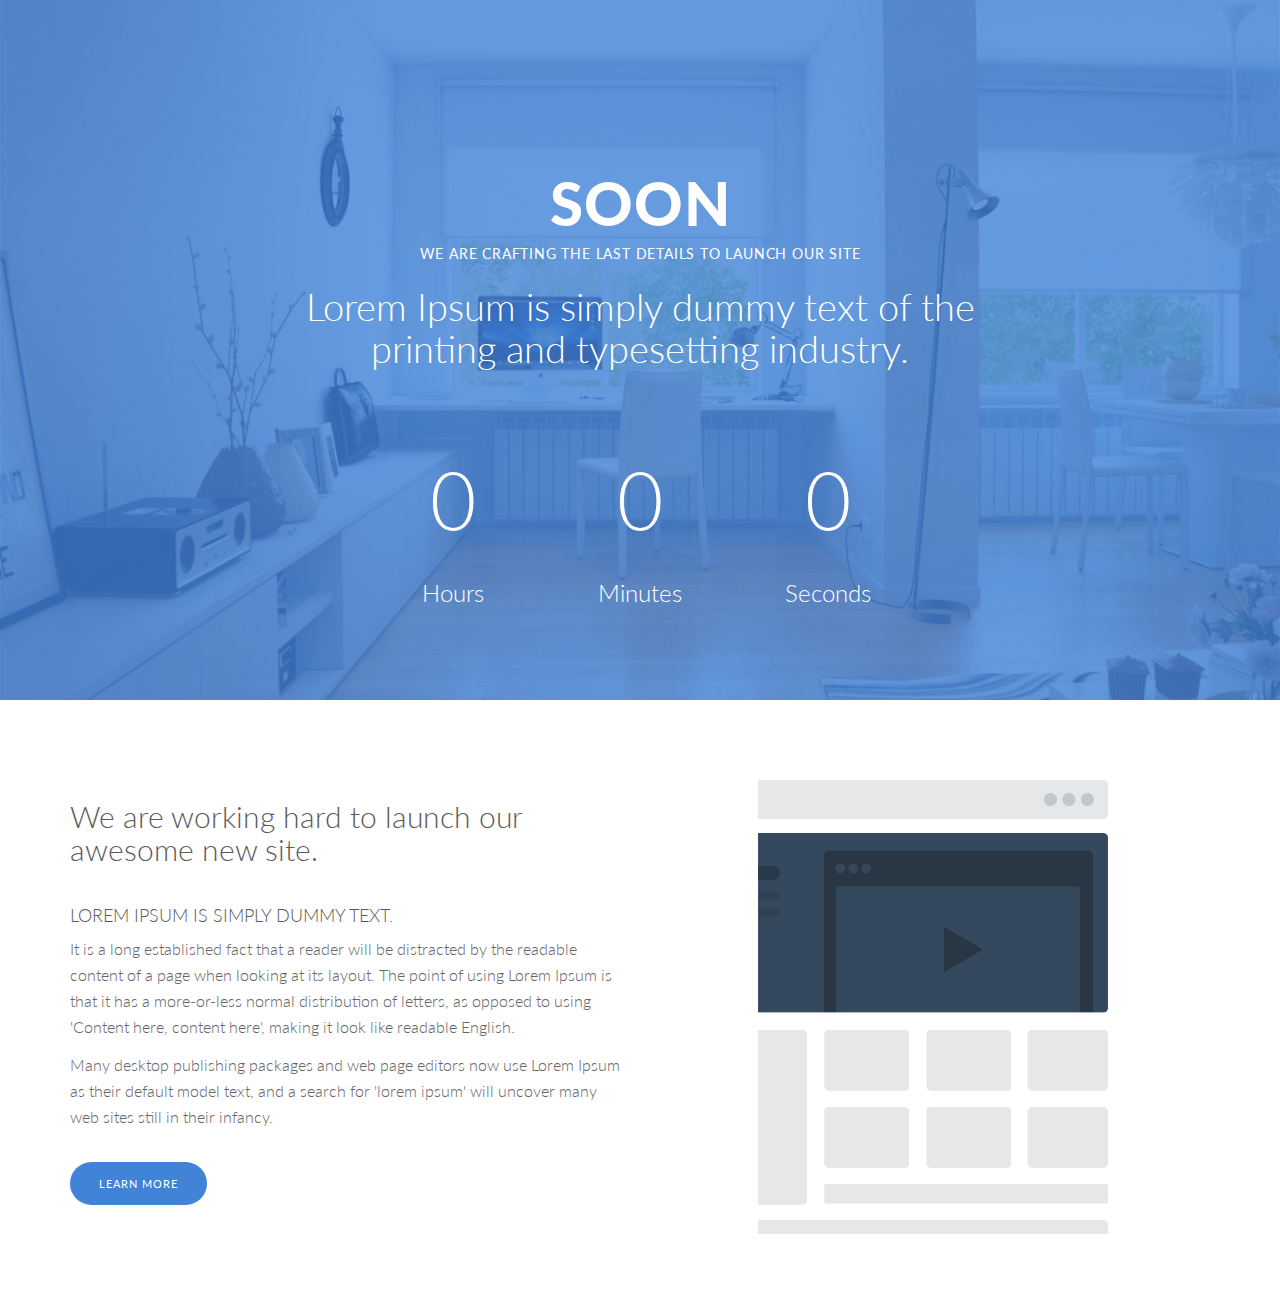
==== frontend/comming-Soon/index.html @ a6187908 "changes" ====
<!DOCTYPE html>
<html lang="en">
<head>
  <meta charset="utf-8">
  <title>Soon - Website Under Construction Template</title>
  <meta content="width=device-width, initial-scale=1.0" name="viewport">
  <meta content="" name="keywords">
  <meta content="" name="description">

  <!-- Favicons -->
  <link href="img/favicon.png" rel="icon">
  <link href="img/apple-touch-icon.png" rel="apple-touch-icon">

  <!-- Google Fonts -->
  <link href="https://fonts.googleapis.com/css?family=Lato:300,400,700,900" rel="stylesheet">

  <!-- Bootstrap CSS File -->
  <link href="lib/bootstrap/css/bootstrap.min.css" rel="stylesheet">

  <!-- Libraries CSS Files -->
  <link href="lib/ionicons/css/ionicons.min.css" rel="stylesheet">

  <!-- Main Stylesheet File -->
  <link href="css/style.css" rel="stylesheet">

  <!-- =======================================================
    Template Name: Soon
    Template URL: https://templatemag.com/soon-website-under-construction-template/
    Author: TemplateMag.com
    License: https://templatemag.com/license/
  ======================================================= -->
</head>

<body>

  <div id="h">
    <div class="container">
      <div class="row">
        <div class="col-md-8 col-md-offset-2">
          <h1>SOON</h1>
          <h5>WE ARE CRAFTING THE LAST DETAILS TO LAUNCH OUR SITE</h5>
          <h2>Lorem Ipsum is simply dummy text of the printing and typesetting industry.</h2>
          <div class="countdown-header">
            <div class="countdown" data-date="2018/11/15"></div>
          </div>
        </div>
      </div>
      <!--/row-->
    </div>
    <!--/container-->
  </div>
  <!--/H-->

  <div class="container ptb">
    <div class="row">
      <div class="col-md-6">
        <h2>We are working hard to launch our awesome new site.</h2>
        <BR/>
        <h4>LOREM IPSUM IS SIMPLY DUMMY TEXT.</h4>

        <p>It is a long established fact that a reader will be distracted by the readable content of a page when looking at its layout. The point of using Lorem Ipsum is that it has a more-or-less normal distribution of letters, as opposed to using 'Content
          here, content here', making it look like readable English.</p>
        <p>Many desktop publishing packages and web page editors now use Lorem Ipsum as their default model text, and a search for 'lorem ipsum' will uncover many web sites still in their infancy.</p>
        <p><button class="btn btn-conf btn-blue">Learn More</button></p>
      </div>
      <!--/col-md-6-->
      <div class="col-md-6">
        <img src="img/browser.png" class="aligncenter" width="350">
      </div>
      <!--/col-md-6 -->
    </div>
    <!--/row-->
  </div>
  <!--/container-->

  <div id="g" class="d-none" style="display: none;">
    <div class="container">
      <div class="row centered">
        <h1>Subscribe to stay informed</h1>
        <div class="col-md-6 col-md-offset-3">
          <form role="form" action="register.php" method="post" enctype="plain">
            <input type="email" name="email" class="subscribe-input" placeholder="Enter your e-mail address..." required>
            <button class='btn btn-conf btn-blue' type="submit">Subscribe</button>
          </form>
        </div>
      </div>
      <!--/row-->

      <div class="row mt">
        <div class="col-md-3">
          <h4>SOCIAL MEDIA</h4>
          <p>
            <a href="#"><i class="ion-social-twitter"></i></a>
            <a href="#"><i class="ion-social-instagram"></i></a>
            <a href="#"><i class="ion-social-facebook"></i></a>
            <a href="#"><i class="ion-social-dribbble"></i></a>
          </p>
        </div>
        <div class="col-md-5">
          <h4>ABOUT COON</h4>
          <p>It is a long established fact that a reader will be distracted by the readable content of a page when looking at its layout. The point of using Lorem Ipsum is that it has a more-or-less normal distribution of letters.</p>
        </div>
        <div class="col-md-4">
          <h4>CONTACT INFORMATION</h4>
          <p>
            hello@example.com<br/> Park Ave, 987,<br/> London, United Kingdom.
          </p>
        </div>
      </div>
      <!--/row-->
    </div>
    <!--/container-->
  </div>
  <!--/div-->


  <div id="contact" class="d-none" style="display: none;">
    <div class="container">
      <div class="row">
        <div class="col-md-8 col-md-offset-2">
          <h2 class="centered">Contact Form</h2>
          <form class="contact-form php-mail-form" role="form" action="contactform/contactform.php" method="POST">

            <div class="form-group">
              <input type="name" name="name" class="form-control" id="contact-name" placeholder="Your Name" data-rule="minlen:4" data-msg="Please enter at least 4 chars" >
              <div class="validate"></div>
            </div>
            <div class="form-group">
              <input type="email" name="email" class="form-control" id="contact-email" placeholder="Your Email" data-rule="email" data-msg="Please enter a valid email">
              <div class="validate"></div>
            </div>
            <div class="form-group">
              <input type="text" name="subject" class="form-control" id="contact-subject" placeholder="Subject" data-rule="minlen:4" data-msg="Please enter at least 8 chars of subject">
              <div class="validate"></div>
            </div>

            <div class="form-group">
              <textarea class="form-control" name="message" id="contact-message" placeholder="Your Message" rows="5" data-rule="required" data-msg="Please write something for us"></textarea>
              <div class="validate"></div>
            </div>

            <div class="loading"></div>
            <div class="error-message"></div>
            <div class="sent-message">Your message has been sent. Thank you!</div>

            <div class="form-send">
              <button type="submit" class="btn btn-large">Send Message</button>
            </div>

          </form>

        </div>
      </div>
    </div>
  </div>
  <!-- / contact -->

  <div id="copyrights" style="display: none;">
    <div class="container">
      <p>
        &copy; Copyrights <strong>Soon</strong>. All Rights Reserved
      </p>
      <div class="credits">
        <!--
          You are NOT allowed to delete the credit link to TemplateMag with free version.
          You can delete the credit link only if you bought the pro version.
          Buy the pro version with working PHP/AJAX contact form: https://templatemag.com/soon-website-under-construction-template/
          Licensing information: https://templatemag.com/license/
        -->
        Created with Soon template by <a href="https://templatemag.com/">TemplateMag</a>
      </div>
    </div>
  </div>
  <!-- / copyrights -->

  <!-- JavaScript Libraries -->
  <script src="lib/jquery/jquery.min.js"></script>
  <script src="lib/bootstrap/js/bootstrap.min.js"></script>
  <script src="lib/php-mail-form/validate.js"></script>
  <script src="lib/countdown/jquery.plugin.min.js"></script>
  <script src="lib/countdown/jquery.countdown.min.js"></script>

  <!-- Template Main Javascript File -->
  <script src="js/main.js"></script>

</body>
</html>
---- frontend/comming-Soon/css/style.css ----
/**
* Template Name: Soon
* Template URL: https://templatemag.com/soon-website-under-construction-template/
* Author: TemplateMag.com
* License: https://templatemag.com/license/
*/

/*	################################################################
	1. GENERAL STRUCTURES
################################################################# */

* {
  margin: 0;
  padding: 0px;
  font-family: 'Lato', sans-serif;
}

body {
  background: #fff;
  margin: 0;
  color: #5a5a5a;
}

h1, h2, h3, h4, h5, h6 {
  font-family: 'Lato', sans-serif;
  font-weight: 300;
}

p {
  padding: 0;
  margin-bottom: 12px;
  font-family: 'Lato', sans-serif;
  font-weight: 300;
  font-size: 16px;
  line-height: 26px;
  color: #666;
  margin-top: 10px;
}

html, body {
  height: 100%;
}

.alignleft {
  float: left;
}

.alignright {
  float: right;
}

.aligncenter {
  margin-left: auto;
  margin-right: auto;
  display: block;
  clear: both;
}

.centered {
  text-align: center
}

.mt {
  margin-top: 50px;
}

.mb {
  margin-bottom: 50px;
}

.mtb {
  margin-top: 50px;
  margin-bottom: 50px;
}

.mtb2 {
  margin-top: 100px;
  margin-bottom: 100px;
}

.ptb {
  padding-top: 80px;
  padding-bottom: 80px;
}

@media (max-width: 768px) {
  .ptb img {
    max-width: 100%;
  }
}

.clear {
  clear: both;
  display: block;
  font-size: 0;
  height: 0;
  line-height: 0;
  width: 100%;
}

::-moz-selection {
  color: #fff;
  text-shadow: none;
  background: #2B2E31;
}

::selection {
  color: #fff;
  text-shadow: none;
  background: #2B2E31;
}

*, *:after, *:before {
  -webkit-box-sizing: border-box;
  -moz-box-sizing: border-box;
  box-sizing: border-box;
  padding: 0;
  margin: 0;
}

a {
  padding: 0;
  margin: 0;
  text-decoration: none;
  -webkit-transition: background-color .4s linear, color .4s linear;
  -moz-transition: background-color .4s linear, color .4s linear;
  -o-transition: background-color .4s linear, color .4s linear;
  -ms-transition: background-color .4s linear, color .4s linear;
  transition: background-color .4s linear, color .4s linear;
  color: #4183D7;
}

a:hover, a:focus {
  text-decoration: none;
  color: #696E74;
}

.nopadding {
  padding: 0px !important;
  margin: 0px;
}

/* FORM CONFIGURATION */

input {
  font-size: 16px;
  min-height: 40px;
  border-radius: 25px;
  line-height: 20px;
  padding: 11px 30px 12px;
  border: 1px solid #b9b9af;
  margin-bottom: 10px;
  margin-top: 20px;
  background-color: #fff;
  opacity: 0.9;
  -webkit-transition: background-color 0.2s;
  transition: background-color 0.2s;
}

.subscribe-input {
  float: left;
  width: 65%;
  text-align: left;
  margin-right: 2px;
}

@media screen and (max-width: 767px) {
  .subscribe-input {
    width: 100%;
  }
}

.subscribe-submit {
  right: 0;
}

/*Buttons Configuration */

.btn-conf {
  border-radius: 50px;
  margin-right: 15px;
  font-size: 11px;
  letter-spacing: 1px;
  text-transform: uppercase;
  padding: 13px 28px 12px 28px;
  margin-top: 20px;
}

.btn-blue {
  background: #4183D7;
  color: white
}

/* HEADER SECTION */

#h {
  background: url(../img/header.jpg) no-repeat center top;
  padding-top: 150px;
  text-align: center;
  background-attachment: relative;
  background-position: center center;
  min-height: 700px;
  width: 100%;
  color: white;
  -webkit-background-size: 100%;
  -moz-background-size: 100%;
  -o-background-size: 100%;
  background-size: 100%;
  -webkit-background-size: cover;
  -moz-background-size: cover;
  -o-background-size: cover;
  background-size: cover;
}

#h h1 {
  font-weight: 900;
  font-size: 60px;
  letter-spacing: 1px;
}

#h h2 {
  font-size: 38px;
}

#h h5 {
  font-weight: 400;
  letter-spacing: 0.8px;
  margin-bottom: 25px;
}

/* COUNTDOWN CONFIGURATION */

.countdown-divider {
  padding: 144px 0px;
}

.countdown-divider img, {
  max-width: 300px;
  display: inline-block;
  margin-bottom: 12px;
}

.countdown-header h1 {
  margin-bottom: 0px;
}

.countdown-header:before {
  opacity: 0.8 !important;
}

.countdown-header .uppercase {
  display: block;
  font-weight: 600;
  margin-bottom: 24px;
}

@media all and (max-width: 768px) {
  .countdown-header img {
    max-width: 150px;
  }
}

.countdown {
  text-align: center;
  margin-top: 72px;
}

.countdown-row {
  color: #fff;
  font-size: 80px;
  font-weight: 300;
}

.countdown-section {
  width: 25%;
  display: inline-block;
}

.countdown-amount {
  display: inline-block;
  margin-bottom: 20px;
}

.countdown-period {
  display: block;
  font-size: 24px;
}

@media all and (max-width: 767px) {
  .countdown {
    margin-top: 48px;
  }
  .countdown-row {
    font-size: 36px;
  }
  .countdown-period {
    font-size: 16px;
  }
}

/* Grey Section */

#g {
  padding-bottom: 80px;
  padding-top: 80px;
  background: #f5f5f5;
}

#g i {
  font-size: 22px;
  margin-right: 16px;
}

/* Contact Form */

#contact {
  padding: 40px 0;
}

#contact h2 {
  margin-bottom: 20px;
}

.contact-form label {
  color: #999;
}

.contact-form input, .contact-form textarea {
  padding: 10px 12px;
  border-radius: 0;
  box-shadow: none;
  font-size: 14px;
  height: auto;
}

.contact-form .form-send {
  text-align: center;
}

.contact-form .form-send button {
  background: #4183D7;
  border: 0;
  padding: 14px 30px;
  color: #fff;
  transition: 0.4s;
  cursor: pointer;
  border-radius: 50px;
  text-transform: uppercase;
  font-size: 14px;
  margin-top: 15px;
}

.contact-form .form-send button:hover {
  background: #569cf5;
}

.contact-form .validate {
  display: none;
  color: red;
  margin: 0 0 15px 0;
  font-weight: 400;
  font-size: 13px;
}

.contact-form .loading {
  display: none;
  color: #555;
  background: #fff;
  text-align: center;
  padding: 15px;
  margin: 15px 0;
}

.contact-form .loading:before {
  content: "";
  display: inline-block;
  border-radius: 50%;
  width: 24px;
  height: 24px;
  border: 3px solid #18d26e;
  border-top-color: #eee;
  -webkit-animation: animate-loading 1s linear infinite;
  animation: animate-loading 1s linear infinite;
}

@-webkit-keyframes animate-loading {
  0% {
    -webkit-transform: rotate(0deg);
    transform: rotate(0deg);
  }

  100% {
    -webkit-transform: rotate(360deg);
    transform: rotate(360deg);
  }
}

@keyframes animate-loading {
  0% {
    -webkit-transform: rotate(0deg);
    transform: rotate(0deg);
  }

  100% {
    -webkit-transform: rotate(360deg);
    transform: rotate(360deg);
  }
}

.contact-form .error-message {
  display: none;
  color: #fff;
  background: #ed3c0d;
  text-align: center;
  padding: 15px;
  font-weight: 600;
  margin: 15px 0;
}

.contact-form .sent-message {
  display: none;
  color: #fff;
  background: #18d26e;
  text-align: center;
  padding: 15px;
  font-weight: 600;
  margin: 15px 0;
}

/* Copyrights */

#copyrights {
  background: #222222;
  padding: 20px 0;
  text-align: center;
}

#copyrights p {
  margin-bottom: 5px;
  color: #fff;
}

#copyrights a {
  color: #4183D7;
}

.credits {
  color: #999;
}
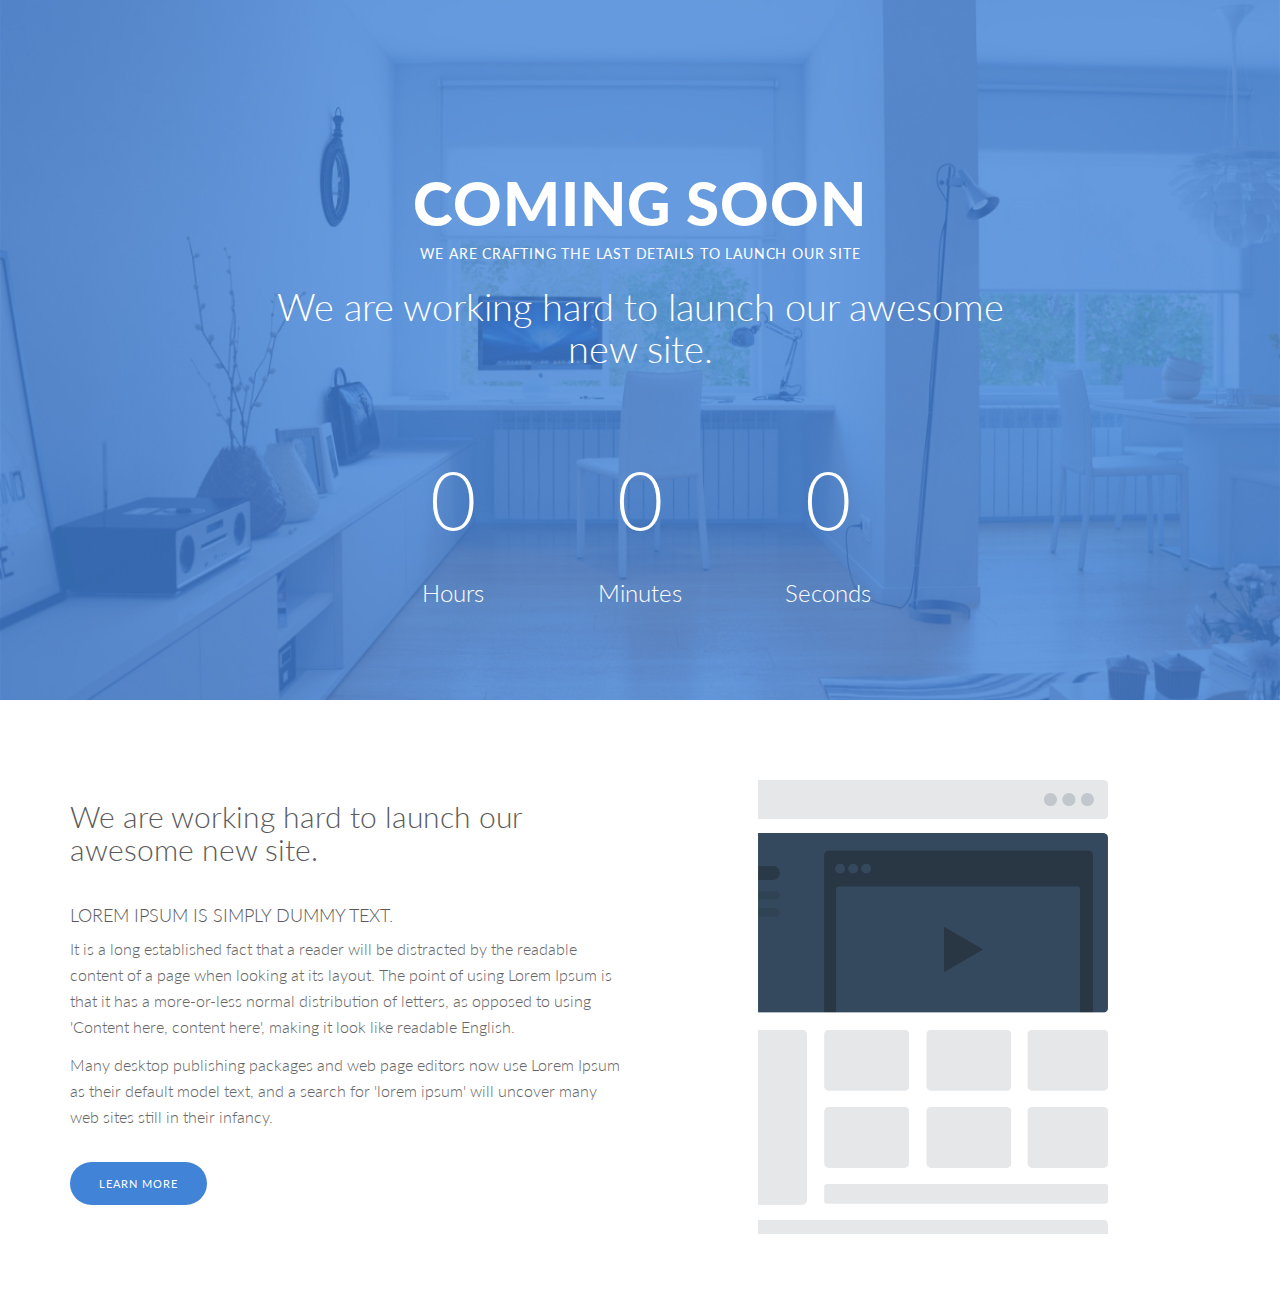
==== commit 6e34a8aa: "changes" ====
--- a/frontend/comming-Soon/index.html
+++ b/frontend/comming-Soon/index.html
@@ -1,29 +1,30 @@
 <!DOCTYPE html>
 <html lang="en">
+
 <head>
-  <meta charset="utf-8">
-  <title>Soon - Website Under Construction Template</title>
-  <meta content="width=device-width, initial-scale=1.0" name="viewport">
-  <meta content="" name="keywords">
-  <meta content="" name="description">
+    <meta charset="utf-8">
+    <title>Soon - Website Under Construction Template</title>
+    <meta content="width=device-width, initial-scale=1.0" name="viewport">
+    <meta content="" name="keywords">
+    <meta content="" name="description">
 
-  <!-- Favicons -->
-  <link href="img/favicon.png" rel="icon">
-  <link href="img/apple-touch-icon.png" rel="apple-touch-icon">
+    <!-- Favicons -->
+    <link href="img/favicon.png" rel="icon">
+    <link href="img/apple-touch-icon.png" rel="apple-touch-icon">
 
-  <!-- Google Fonts -->
-  <link href="https://fonts.googleapis.com/css?family=Lato:300,400,700,900" rel="stylesheet">
+    <!-- Google Fonts -->
+    <link href="https://fonts.googleapis.com/css?family=Lato:300,400,700,900" rel="stylesheet">
 
-  <!-- Bootstrap CSS File -->
-  <link href="lib/bootstrap/css/bootstrap.min.css" rel="stylesheet">
+    <!-- Bootstrap CSS File -->
+    <link href="lib/bootstrap/css/bootstrap.min.css" rel="stylesheet">
 
-  <!-- Libraries CSS Files -->
-  <link href="lib/ionicons/css/ionicons.min.css" rel="stylesheet">
+    <!-- Libraries CSS Files -->
+    <link href="lib/ionicons/css/ionicons.min.css" rel="stylesheet">
 
-  <!-- Main Stylesheet File -->
-  <link href="css/style.css" rel="stylesheet">
+    <!-- Main Stylesheet File -->
+    <link href="css/style.css" rel="stylesheet">
 
-  <!-- =======================================================
+    <!-- =======================================================
     Template Name: Soon
     Template URL: https://templatemag.com/soon-website-under-construction-template/
     Author: TemplateMag.com
@@ -33,155 +34,156 @@
 
 <body>
 
-  <div id="h">
-    <div class="container">
-      <div class="row">
-        <div class="col-md-8 col-md-offset-2">
-          <h1>SOON</h1>
-          <h5>WE ARE CRAFTING THE LAST DETAILS TO LAUNCH OUR SITE</h5>
-          <h2>Lorem Ipsum is simply dummy text of the printing and typesetting industry.</h2>
-          <div class="countdown-header">
-            <div class="countdown" data-date="2018/11/15"></div>
-          </div>
+    <div id="h">
+        <div class="container">
+            <div class="row">
+                <div class="col-md-8 col-md-offset-2">
+                    <h1>COMING SOON</h1>
+                    <h5>WE ARE CRAFTING THE LAST DETAILS TO LAUNCH OUR SITE</h5>
+                    <h2>We are working hard to launch our awesome new site.</h2>
+                    <div class="countdown-header">
+                        <div class="countdown" data-date="2018/11/15"></div>
+                    </div>
+                </div>
+            </div>
+            <!--/row-->
         </div>
-      </div>
-      <!--/row-->
+        <!--/container-->
+    </div>
+    <!--/H-->
+
+    <div class="container ptb">
+        <div class="row">
+            <div class="col-md-6">
+                <h2>We are working hard to launch our awesome new site.</h2>
+                <BR/>
+                <h4>LOREM IPSUM IS SIMPLY DUMMY TEXT.</h4>
+
+                <p>It is a long established fact that a reader will be distracted by the readable content of a page when looking at its layout. The point of using Lorem Ipsum is that it has a more-or-less normal distribution of letters, as opposed to using
+                    'Content here, content here', making it look like readable English.</p>
+                <p>Many desktop publishing packages and web page editors now use Lorem Ipsum as their default model text, and a search for 'lorem ipsum' will uncover many web sites still in their infancy.</p>
+                <p><button class="btn btn-conf btn-blue">Learn More</button></p>
+            </div>
+            <!--/col-md-6-->
+            <div class="col-md-6">
+                <img src="img/browser.png" class="aligncenter" width="350">
+            </div>
+            <!--/col-md-6 -->
+        </div>
+        <!--/row-->
     </div>
     <!--/container-->
-  </div>
-  <!--/H-->
 
-  <div class="container ptb">
-    <div class="row">
-      <div class="col-md-6">
-        <h2>We are working hard to launch our awesome new site.</h2>
-        <BR/>
-        <h4>LOREM IPSUM IS SIMPLY DUMMY TEXT.</h4>
+    <div id="g" class="d-none" style="display: none;">
+        <div class="container">
+            <div class="row centered">
+                <h1>Subscribe to stay informed</h1>
+                <div class="col-md-6 col-md-offset-3">
+                    <form role="form" action="register.php" method="post" enctype="plain">
+                        <input type="email" name="email" class="subscribe-input" placeholder="Enter your e-mail address..." required>
+                        <button class='btn btn-conf btn-blue' type="submit">Subscribe</button>
+                    </form>
+                </div>
+            </div>
+            <!--/row-->
 
-        <p>It is a long established fact that a reader will be distracted by the readable content of a page when looking at its layout. The point of using Lorem Ipsum is that it has a more-or-less normal distribution of letters, as opposed to using 'Content
-          here, content here', making it look like readable English.</p>
-        <p>Many desktop publishing packages and web page editors now use Lorem Ipsum as their default model text, and a search for 'lorem ipsum' will uncover many web sites still in their infancy.</p>
-        <p><button class="btn btn-conf btn-blue">Learn More</button></p>
-      </div>
-      <!--/col-md-6-->
-      <div class="col-md-6">
-        <img src="img/browser.png" class="aligncenter" width="350">
-      </div>
-      <!--/col-md-6 -->
+            <div class="row mt">
+                <div class="col-md-3">
+                    <h4>SOCIAL MEDIA</h4>
+                    <p>
+                        <a href="#"><i class="ion-social-twitter"></i></a>
+                        <a href="#"><i class="ion-social-instagram"></i></a>
+                        <a href="#"><i class="ion-social-facebook"></i></a>
+                        <a href="#"><i class="ion-social-dribbble"></i></a>
+                    </p>
+                </div>
+                <div class="col-md-5">
+                    <h4>ABOUT COON</h4>
+                    <p>It is a long established fact that a reader will be distracted by the readable content of a page when looking at its layout. The point of using Lorem Ipsum is that it has a more-or-less normal distribution of letters.</p>
+                </div>
+                <div class="col-md-4">
+                    <h4>CONTACT INFORMATION</h4>
+                    <p>
+                        hello@example.com<br/> Park Ave, 987,<br/> London, United Kingdom.
+                    </p>
+                </div>
+            </div>
+            <!--/row-->
+        </div>
+        <!--/container-->
     </div>
-    <!--/row-->
-  </div>
-  <!--/container-->
-
-  <div id="g" class="d-none" style="display: none;">
-    <div class="container">
-      <div class="row centered">
-        <h1>Subscribe to stay informed</h1>
-        <div class="col-md-6 col-md-offset-3">
-          <form role="form" action="register.php" method="post" enctype="plain">
-            <input type="email" name="email" class="subscribe-input" placeholder="Enter your e-mail address..." required>
-            <button class='btn btn-conf btn-blue' type="submit">Subscribe</button>
-          </form>
-        </div>
-      </div>
-      <!--/row-->
-
-      <div class="row mt">
-        <div class="col-md-3">
-          <h4>SOCIAL MEDIA</h4>
-          <p>
-            <a href="#"><i class="ion-social-twitter"></i></a>
-            <a href="#"><i class="ion-social-instagram"></i></a>
-            <a href="#"><i class="ion-social-facebook"></i></a>
-            <a href="#"><i class="ion-social-dribbble"></i></a>
-          </p>
-        </div>
-        <div class="col-md-5">
-          <h4>ABOUT COON</h4>
-          <p>It is a long established fact that a reader will be distracted by the readable content of a page when looking at its layout. The point of using Lorem Ipsum is that it has a more-or-less normal distribution of letters.</p>
-        </div>
-        <div class="col-md-4">
-          <h4>CONTACT INFORMATION</h4>
-          <p>
-            hello@example.com<br/> Park Ave, 987,<br/> London, United Kingdom.
-          </p>
-        </div>
-      </div>
-      <!--/row-->
-    </div>
-    <!--/container-->
-  </div>
-  <!--/div-->
+    <!--/div-->
 
 
-  <div id="contact" class="d-none" style="display: none;">
-    <div class="container">
-      <div class="row">
-        <div class="col-md-8 col-md-offset-2">
-          <h2 class="centered">Contact Form</h2>
-          <form class="contact-form php-mail-form" role="form" action="contactform/contactform.php" method="POST">
+    <div id="contact" class="d-none" style="display: none;">
+        <div class="container">
+            <div class="row">
+                <div class="col-md-8 col-md-offset-2">
+                    <h2 class="centered">Contact Form</h2>
+                    <form class="contact-form php-mail-form" role="form" action="contactform/contactform.php" method="POST">
 
-            <div class="form-group">
-              <input type="name" name="name" class="form-control" id="contact-name" placeholder="Your Name" data-rule="minlen:4" data-msg="Please enter at least 4 chars" >
-              <div class="validate"></div>
+                        <div class="form-group">
+                            <input type="name" name="name" class="form-control" id="contact-name" placeholder="Your Name" data-rule="minlen:4" data-msg="Please enter at least 4 chars">
+                            <div class="validate"></div>
+                        </div>
+                        <div class="form-group">
+                            <input type="email" name="email" class="form-control" id="contact-email" placeholder="Your Email" data-rule="email" data-msg="Please enter a valid email">
+                            <div class="validate"></div>
+                        </div>
+                        <div class="form-group">
+                            <input type="text" name="subject" class="form-control" id="contact-subject" placeholder="Subject" data-rule="minlen:4" data-msg="Please enter at least 8 chars of subject">
+                            <div class="validate"></div>
+                        </div>
+
+                        <div class="form-group">
+                            <textarea class="form-control" name="message" id="contact-message" placeholder="Your Message" rows="5" data-rule="required" data-msg="Please write something for us"></textarea>
+                            <div class="validate"></div>
+                        </div>
+
+                        <div class="loading"></div>
+                        <div class="error-message"></div>
+                        <div class="sent-message">Your message has been sent. Thank you!</div>
+
+                        <div class="form-send">
+                            <button type="submit" class="btn btn-large">Send Message</button>
+                        </div>
+
+                    </form>
+
+                </div>
             </div>
-            <div class="form-group">
-              <input type="email" name="email" class="form-control" id="contact-email" placeholder="Your Email" data-rule="email" data-msg="Please enter a valid email">
-              <div class="validate"></div>
-            </div>
-            <div class="form-group">
-              <input type="text" name="subject" class="form-control" id="contact-subject" placeholder="Subject" data-rule="minlen:4" data-msg="Please enter at least 8 chars of subject">
-              <div class="validate"></div>
-            </div>
+        </div>
+    </div>
+    <!-- / contact -->
 
-            <div class="form-group">
-              <textarea class="form-control" name="message" id="contact-message" placeholder="Your Message" rows="5" data-rule="required" data-msg="Please write something for us"></textarea>
-              <div class="validate"></div>
-            </div>
-
-            <div class="loading"></div>
-            <div class="error-message"></div>
-            <div class="sent-message">Your message has been sent. Thank you!</div>
-
-            <div class="form-send">
-              <button type="submit" class="btn btn-large">Send Message</button>
-            </div>
-
-          </form>
-
-        </div>
-      </div>
-    </div>
-  </div>
-  <!-- / contact -->
-
-  <div id="copyrights" style="display: none;">
-    <div class="container">
-      <p>
-        &copy; Copyrights <strong>Soon</strong>. All Rights Reserved
-      </p>
-      <div class="credits">
-        <!--
+    <div id="copyrights" style="display: none;">
+        <div class="container">
+            <p>
+                &copy; Copyrights <strong>Soon</strong>. All Rights Reserved
+            </p>
+            <div class="credits">
+                <!--
           You are NOT allowed to delete the credit link to TemplateMag with free version.
           You can delete the credit link only if you bought the pro version.
           Buy the pro version with working PHP/AJAX contact form: https://templatemag.com/soon-website-under-construction-template/
           Licensing information: https://templatemag.com/license/
         -->
-        Created with Soon template by <a href="https://templatemag.com/">TemplateMag</a>
-      </div>
+                Created with Soon template by <a href="https://templatemag.com/">TemplateMag</a>
+            </div>
+        </div>
     </div>
-  </div>
-  <!-- / copyrights -->
+    <!-- / copyrights -->
 
-  <!-- JavaScript Libraries -->
-  <script src="lib/jquery/jquery.min.js"></script>
-  <script src="lib/bootstrap/js/bootstrap.min.js"></script>
-  <script src="lib/php-mail-form/validate.js"></script>
-  <script src="lib/countdown/jquery.plugin.min.js"></script>
-  <script src="lib/countdown/jquery.countdown.min.js"></script>
+    <!-- JavaScript Libraries -->
+    <script src="lib/jquery/jquery.min.js"></script>
+    <script src="lib/bootstrap/js/bootstrap.min.js"></script>
+    <script src="lib/php-mail-form/validate.js"></script>
+    <script src="lib/countdown/jquery.plugin.min.js"></script>
+    <script src="lib/countdown/jquery.countdown.min.js"></script>
 
-  <!-- Template Main Javascript File -->
-  <script src="js/main.js"></script>
+    <!-- Template Main Javascript File -->
+    <script src="js/main.js"></script>
 
 </body>
-</html>
+
+</html>